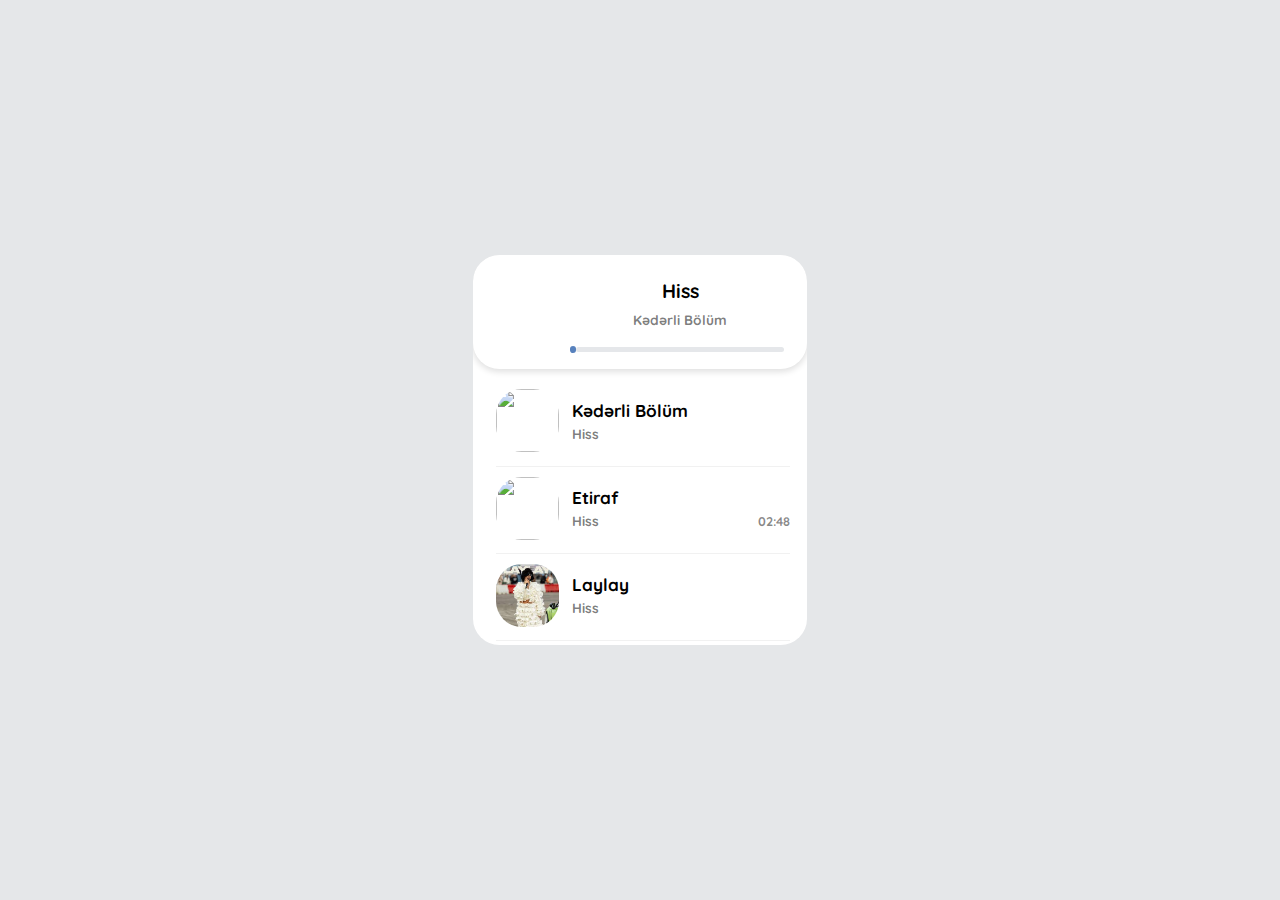
==== index.html @ 08e736f2 "MusicApp" ====
<!DOCTYPE html>
<html lang="en">

<head>
    <meta charset="UTF-8">
    <meta name="viewport" content="width=device-width, initial-scale=1.0">
    <title> Music App</title>
    <link rel="stylesheet" href="./assets/css/musicApp.css">
    <script defer src="./assets/js/musicApp.js"></script>
    <script src="./assets/json/songs.json"></script>
    <script defer src="./assets/js/two.js"></script>
    <script defer src="./assets/js/three.js"></script>
</head>

<body>
    <div class="player">
        <div class="player__header">
            <div class="player__img player__img--absolute slider">
                <button class="player__button player__button--absolute--nw playlist">
                    <img src="http://physical-authority.surge.sh/imgs/icon/playlist.svg" alt="">
                </button>
                <button class="player__button player__button--absolute--center play">
                    <img src="http://physical-authority.surge.sh/imgs/icon/play.svg" alt="">
                    <img src="http://physical-authority.surge.sh/imgs/icon/pause.svg" alt="">
                </button>
                <div class="slider__content">
                    <img class="img slider__img"
                        src="https://images.genius.com/8850ea36cf1cec73703fa0d14164b73e.1000x1000x1.jpg" alt="">
                    <img class="img slider__img"
                        src="https://images.genius.com/93e322c38167c66a240538e155866c4b.1000x1000x1.jpg" alt="">
                    <img class="img slider__img"
                        src="[data-uri]"
                        alt="">
                    <img class="img slider__img"
                        src="[data-uri]"
                        alt="">
                    <img class="img slider__img"
                        src="[data-uri]"
                        alt="">
                    <img class="img slider__img"
                        src="[data-uri]"
                        alt="">
                    <img class="img slider__img"
                        src="https://images.genius.com/63801b952255f94a6206e69eca8adaf7.1000x1000x1.jpg" alt="">
                    <img class="img slider__img"
                        src="[data-uri]"
                        alt="">
                    <img class="img slider__img" src="https://i.ytimg.com/vi/_73dgcyCTIs/maxresdefault.jpg" alt="">
                    <img class="img slider__img"
                        src="[data-uri]"
                        alt="">
                    <img class="img slider__img"
                        src="[data-uri]"
                        alt="">
                    <img class="img slider__img" src="https://i.ytimg.com/vi/tAOPmuHKDKI/maxresdefault.jpg" alt="">
                    <img class="img slider__img"
                        src="[data-uri]"
                        alt="">
                    <img class="img slider__img"
                        src="[data-uri]"
                        alt="">
                    <img class="img slider__img"
                        src="[data-uri]"
                        alt="">
                    <img class="img slider__img"
                        src="[data-uri]"
                        alt="">
                    <img class="img slider__img"
                        src="https://images.genius.com/e7326b36b4ec9df4eec9ecdcbffef70a.640x640x1.jpg" alt="">
                    <img class="img slider__img"
                        src="[data-uri]"
                        alt="">
                    <img class="img slider__img"
                        src="[data-uri]"
                        alt="">
                    <img class="img slider__img"
                        src="https://images.genius.com/172d838cba4c926e62e6466ec415e2bd.1000x1000x1.jpg" alt="">
                    <img class="img slider__img"
                        src="https://images.genius.com/ea74b56c5847842bd8ee5bb027b68617.1000x1000x1.jpg" alt="">
                    <img class="img slider__img"
                        src="[data-uri]"
                        alt="">
                    <img class="img slider__img"
                        src="https://images.genius.com/7edf1e05f711c315e26d75b199ae687f.1000x1000x1.jpg" alt="">
                    <img class="img slider__img"
                        src="[data-uri]"
                        alt="">
                    <img class="img slider__img"
                        src="[data-uri]"
                        alt="">
                    <img class="img slider__img"
                        src="[data-uri]"
                        alt="">
                    <img class="img slider__img"
                        src="https://images.genius.com/de15ffcdda62f4275e579585769f9d04.1000x1000x1.jpg" alt="">
                    <img class="img slider__img"
                        src="https://images.genius.com/1bbf927121de3434fb05dcf90dd048fe.1000x1000x1.jpg" alt="">
                    <img class="img slider__img"
                        src="[data-uri]"
                        alt="">
                    <img class="img slider__img"
                        src="[data-uri]"
                        alt="">
                    <img class="img slider__img"
                        src="[data-uri]"
                        alt="">
                </div>
            </div>
            <div class="player__controls">
                <button class="player__button back">
                    <img class="img" src="http://physical-authority.surge.sh/imgs/icon/back.svg" alt="">
                </button>
                <p class="player__context slider__context">
                    <strong class="slider__name"></strong>
                    <span class="player__title slider__title"></span>
                </p>
                <button class="player__button next">
                    <img class="img" src="http://physical-authority.surge.sh/imgs/icon/next.svg" alt="">
                </button>
                <div class="progres">
                    <div class="progres__filled"></div>
                </div>
            </div>
        </div>
        <ul class="player__playlist list">
            <li class="player__song">
                <img class="player__img img"
                    src="https://images.genius.com/8850ea36cf1cec73703fa0d14164b73e.1000x1000x1.jpg" alt="">
                <p class="player__context">
                    <b class="player__song-name">Kədərli bölüm</b>
                    <span class="flex">
                        <span class="player__title">Hiss</span>
                        <span class="player__song-time"></span>
                    </span>
                </p>
                <audio class="audio" src="./assets/mp3/KədərliBölüm Audio 2024-05-07 at 13.48.38_86a52d43.mp3"></audio>
            </li>
            <li class="player__song">
                <img class="player__img img"
                    src="https://images.genius.com/93e322c38167c66a240538e155866c4b.1000x1000x1.jpg" alt="">
                <p class="player__context">
                    <b class="player__song-name">Etiraf</b>
                    <span class="flex">
                        <span class="player__title">Hiss</span>
                        <span class="player__song-time"></span>
                    </span>
                </p>
                <audio class="audio" src="./assets/mp3/Etiraf Audio 2024-05-07 at 15.11.58_a578fba1.mp3"></audio>
            </li>
            <li class="player__song">
                <img class="player__img img"
                    src="[data-uri]"
                    alt="">
                <p class="player__context">
                    <b class="player__song-name">Laylay</b>
                    <span class="flex">
                        <span class="player__title">Hiss</span>
                        <span class="player__song-time"></span>
                    </span>
                </p>
                <audio class="audio" src="./assets/mp3/Laylay Audio 2024-05-07 at 13.51.43_1c132e42.mp3"></audio>
            </li>
            <li class="player__song">
                <img class="player__img img"
                    src="[data-uri]"
                    alt="">
                <p class="player__context">
                    <b class="player__song-name">Dilək</b>
                    <span class="flex">
                        <span class="player__title">Hiss</span>
                        <span class="player__song-time"></span>
                    </span>
                </p>
                <audio class="audio" src="./assets/mp3/Dilək Audio 2024-05-07 at 15.07.20_36ea0667.mp3"></audio>
            </li>
            <li class="player__song">
                <img class="player__img img"
                    src="[data-uri]"
                    alt="">
                <p class="player__context ">
                    <b class="player__song-name">Biology</b>
                    <span class="flex">
                        <span class="player__title">Hiss</span>
                        <span class="player__song-time"></span>
                    </span>
                </p>
                <audio class="audio" src="./assets/mp3/Biology Audio 2024-05-07 at 15.11.21_8847949c.mp3"></audio>
            </li>
            <li class="player__song">
                <img class="player__img img"
                    src="[data-uri]"
                    alt="">
                <p class="player__context">
                    <b class="player__song-name">Nostalgiya</b>
                    <span class="flex">
                        <span class="player__title">Hiss</span>
                        <span class="player__song-time"></span>
                    </span>
                </p>
                <audio class="audio" src="./assets/mp3/Nostalgiya Audio 2024-05-07 at 15.12.21_8e73ff5e.mp3"></audio>
            </li>
            <li class="player__song">
                <img class="player__img img"
                    src="https://images.genius.com/63801b952255f94a6206e69eca8adaf7.1000x1000x1.jpg" alt="">
                <p class="player__context ">
                    <b class="player__song-name">Mənə pis olma<span class="uppercase"></span></b>
                    <span class="flex">
                        <span class="player__title">Hiss</span>
                        <span class="player__song-time"></span>
                    </span>
                </p>
                <audio class="audio" src="./assets/mp3/Mənə pis olma Audio 2024-05-07 at 13.51.56_ce22ca66.mp3"></audio>
            </li>
            <li class="player__song">
                <img class="player__img img"
                    src="[data-uri]"
                    alt="">
                <p class="player__context ">
                    <b class="player__song-name">Unuduram<span class="uppercase"></span></b>
                    <span class="flex">
                        <span class="player__title">Hiss</span>
                        <span class="player__song-time"></span>
                    </span>
                </p>
                <audio class="audio" src="./assets/mp3/Unuduram Audio 2024-05-07 at 13.52.53_cbcad99e.mp3"></audio>
            </li>
            <li class="player__song">
                <img class="player__img img" src="https://i.ytimg.com/vi/_73dgcyCTIs/maxresdefault.jpg" alt="">
                <p class="player__context ">
                    <b class="player__song-name">Mars<span class="uppercase"></span></b>
                    <span class="flex">
                        <span class="player__title">Hiss</span>
                        <span class="player__song-time"></span>
                    </span>
                </p>
                <audio class="audio" src="./assets/mp3/Mars Audio 2024-05-07 at 14.54.49_acc17fbc.mp3"></audio>
            </li>
            <li class="player__song">
                <img class="player__img img"
                    src="[data-uri]"
                    alt="">
                <p class="player__context ">
                    <b class="player__song-name">Nasa<span class="uppercase"></span></b>
                    <span class="flex">
                        <span class="player__title">Hiss</span>
                        <span class="player__song-time"></span>
                    </span>
                </p>
                <audio class="audio" src="./assets/mp3/Nasa Audio 2024-05-07 at 13.54.18_b44d00d4.mp3"></audio>
            </li>
            <li class="player__song">
                <img class="player__img img"
                    src="[data-uri]"
                    alt="">
                <p class="player__context ">
                    <b class="player__song-name">Betərin betəri<span class="uppercase"></span></b>
                    <span class="flex">
                        <span class="player__title">Hiss</span>
                        <span class="player__song-time"></span>
                    </span>
                </p>
                <audio class="audio" src="./assets/mp3/WhatsApp Audio 2024-05-07 at 13.41.53_b7d9cb85.mp3"></audio>
            </li>
            <li class="player__song">
                <img class="player__img img" src="https://i.ytimg.com/vi/tAOPmuHKDKI/maxresdefault.jpg" alt="">
                <p class="player__context ">
                    <b class="player__song-name">Varmı<span class="uppercase"></span></b>
                    <span class="flex">
                        <span class="player__title">Hiss</span>
                        <span class="player__song-time"></span>
                    </span>
                </p>
                <audio class="audio" src="./assets/mp3/Varmı Audio 2024-05-07 at 14.57.48_7c2bcf2c.mp3"></audio>
            </li>
            <li class="player__song">
                <img class="player__img img"
                    src="[data-uri]"
                    alt="">
                <p class="player__context ">
                    <b class="player__song-name">Ulduzların altında<span class="uppercase"></span></b>
                    <span class="flex">
                        <span class="player__title">Hiss</span>
                        <span class="player__song-time"></span>
                    </span>
                </p>
                <audio class="audio" src="./assets/mp3/WhatsApp Audio 2024-05-07 at 13.41.53_b7d9cb85.mp3"></audio>
            </li>
            <li class="player__song">
                <img class="player__img img"
                    src="[data-uri]"
                    alt="">
                <p class="player__context ">
                    <b class="player__song-name">İddia<span class="uppercase"></span></b>
                    <span class="flex">
                        <span class="player__title">Hiss</span>
                        <span class="player__song-time"></span>
                    </span>
                </p>
                <audio class="audio" src="./assets/mp3/İddia Audio 2024-05-07 at 13.49.16_dfc86a31.mp3"></audio>
            </li>
            <li class="player__song">
                <img class="player__img img"
                    src="[data-uri]"
                    alt="">
                <p class="player__context ">
                    <b class="player__song-name">Busan<span class="uppercase"></span></b>
                    <span class="flex">
                        <span class="player__title">Hiss</span>
                        <span class="player__song-time"></span>
                    </span>
                </p>
                <audio class="audio" src="./assets/mp3/Busan Audio 2024-05-12 at 23.57.51_467ffd60.mp3"></audio>
            </li>
            <li class="player__song">
                <img class="player__img img"
                    src="[data-uri]"
                    alt="">
                <p class="player__context ">
                    <b class="player__song-name">Çək<span class="uppercase"></span></b>
                    <span class="flex">
                        <span class="player__title">Hiss</span>
                        <span class="player__song-time"></span>
                    </span>
                </p>
                <audio class="audio" src="./assets/mp3/Çək Audio 2024-05-07 at 15.17.53_8577693a.mp3"></audio>
            </li>
            <li class="player__song">
                <img class="player__img img"
                    src="https://images.genius.com/e7326b36b4ec9df4eec9ecdcbffef70a.640x640x1.jpg" alt="">
                <p class="player__context ">
                    <b class="player__song-name">Şans<span class="uppercase"></span></b>
                    <span class="flex">
                        <span class="player__title">Hiss</span>
                        <span class="player__song-time"></span>
                    </span>
                </p>
                <audio class="audio" src="./assets/mp3/Şans Audio 2024-05-07 at 15.05.13_f654aa34.mp3"></audio>
            </li>
            <li class="player__song">
                <img class="player__img img"
                    src="[data-uri]"
                    alt="">
                <p class="player__context ">
                    <b class="player__song-name">Bela<span class="uppercase"></span></b>
                    <span class="flex">
                        <span class="player__title">Hiss</span>
                        <span class="player__song-time"></span>
                    </span>
                </p>
                <audio class="audio" src="./assets/mp3/Bela Audio 2024-05-07 at 15.06.30_4d5d5469.mp3"></audio>
            </li>
            <li class="player__song">
                <img class="player__img img"
                    src="[data-uri]"
                    alt="">
                <p class="player__context ">
                    <b class="player__song-name">Zəng elə<span class="uppercase"></span></b>
                    <span class="flex">
                        <span class="player__title">Hiss</span>
                        <span class="player__song-time"></span>
                    </span>
                </p>
                <audio class="audio" src="./assets/mp3/Zəng elə Audio 2024-05-07 at 15.09.33_6750564e.mp3"></audio>
            </li>
            <li class="player__song">
                <img class="player__img img"
                    src="https://images.genius.com/172d838cba4c926e62e6466ec415e2bd.1000x1000x1.jpg" alt="">
                <p class="player__context ">
                    <b class="player__song-name">Karma<span class="uppercase"></span></b>
                    <span class="flex">
                        <span class="player__title">Hiss</span>
                        <span class="player__song-time"></span>
                    </span>
                </p>
                <audio class="audio" src="./assets/mp3/Karma Audio 2024-05-07 at 15.11.22_a3bcea9f.mp3"></audio>
            </li>
            <li class="player__song">
                <img class="player__img img" src="https://images.genius.com/ea74b56c5847842bd8ee5bb027b68617.1000x1000x1.jpg" alt="">
                <p class="player__context ">
                    <b class="player__song-name">Cəsarət<span class="uppercase"></span></b>
                    <span class="flex">
                        <span class="player__title">Hiss</span>
                        <span class="player__song-time"></span>
                    </span>
                </p>
                <audio class="audio" src="./assets/mp3/CesaretAudio 2024-05-13 at 11.54.18_05e7c522.mp3"></audio>
            </li>
            <li class="player__song">
                <img class="player__img img" src="https://images.genius.com/dcc0fd2bf650e4d5e102e8171798ff63.1000x1000x1.png" alt="">
                <p class="player__context ">
                    <b class="player__song-name">Monoton<span class="uppercase"></span></b>
                    <span class="flex">
                        <span class="player__title">Hiss</span>
                        <span class="player__song-time"></span>
                    </span>
                </p>
                <audio class="audio" src="./assets/mp3/Monoton Audio 2024-05-07 at 14.58.04_16563fa9.mp3"></audio>
            </li>
            <li class="player__song">
                <img class="player__img img" src="https://images.genius.com/7edf1e05f711c315e26d75b199ae687f.1000x1000x1.jpg" alt="">
                <p class="player__context ">
                    <b class="player__song-name">Sayıram<span class="uppercase"></span></b>
                    <span class="flex">
                        <span class="player__title">Hiss</span>
                        <span class="player__song-time"></span>
                    </span>
                </p>
                <audio class="audio" src="./assets/mp3/Sayiram Audio 2024-05-07 at 15.10.12_1c319236.mp3"></audio>
            </li>
            <li class="player__song">
                <img class="player__img img" src="[data-uri]" alt="">
                <p class="player__context ">
                    <b class="player__song-name">Kəpənəklər<span class="uppercase"></span></b>
                    <span class="flex">
                        <span class="player__title">Hiss</span>
                        <span class="player__song-time"></span>
                    </span>
                </p>
                <audio class="audio" src="./assets/mp3/Kəpənəklər Audio 2024-05-07 at 14.57.20_a5de3f20.mp3"></audio>
            </li>
            <li class="player__song">
                <img class="player__img img" src="https://images.genius.com/2bc0a44b516568301582e8986c0e3f2d.1000x1000x1.jpg" alt="">
                <p class="player__context ">
                    <b class="player__song-name">Bir ömrün nəğməsi<span class="uppercase"></span></b>
                    <span class="flex">
                        <span class="player__title">Hiss</span>
                        <span class="player__song-time"></span>
                    </span>
                </p>
                <audio class="audio" src="./assets/mp3/BirÖmrünNəğməsi Audio 2024-05-07 at 15.07.47_ee2dc52e.mp3"></audio>
            </li>
            <li class="player__song">
                <img class="player__img img" src="https://images.genius.com/f28889883857ce654f458c2d4268bf31.1000x1000x1.jpg" alt="">
                <p class="player__context ">
                    <b class="player__song-name">Qorxuram<span class="uppercase"></span></b>
                    <span class="flex">
                        <span class="player__title">Hiss</span>
                        <span class="player__song-time"></span>
                    </span>
                </p>
                <audio class="audio" src="./assets/mp3/Qorxuram Audio 2024-05-07 at 13.54.22_4be7567d.mp3"></audio>
            </li>
            <li class="player__song">
                <img class="player__img img" src="[data-uri]" alt="">
                <p class="player__context ">
                    <b class="player__song-name">Get<span class="uppercase"></span></b>
                    <span class="flex">
                        <span class="player__title">Hiss</span>
                        <span class="player__song-time"></span>
                    </span>
                </p>
                <audio class="audio" src="./assets/mp3/Get Audio 2024-05-07 at 13.42.15_96542a07.mp3"></audio>
            </li>
            <li class="player__song">
                <img class="player__img img" src="https://images.genius.com/1bbf927121de3434fb05dcf90dd048fe.1000x1000x1.jpg" alt="">
                <p class="player__context ">
                    <b class="player__song-name">İstəmirəm<span class="uppercase"></span></b>
                    <span class="flex">
                        <span class="player__title">Hiss</span>
                        <span class="player__song-time"></span>
                    </span>
                </p>
                <audio class="audio" src="./assets/mp3/İstəmirəm Audio 2024-05-07 at 13.42.59_ae3b4f61.mp3"></audio>
            </li>
            <li class="player__song">
                <img class="player__img img" src="https://images.genius.com/cfbb58fa8eaac42ce9e633a639b14777.1000x1000x1.jpg" alt="">
                <p class="player__context ">
                    <b class="player__song-name">Sevdim<span class="uppercase"></span></b>
                    <span class="flex">
                        <span class="player__title">Hiss</span>
                        <span class="player__song-time"></span>
                    </span>
                </p>
                <audio class="audio" src="./assets/mp3/Sevdim Audio 2024-05-07 at 13.45.10_86eaddc2.mp3"></audio>
            </li>
            <li class="player__song">
                <img class="player__img img" src="https://images.genius.com/cb5e5c84ebbc5369b204ca3c3e6b5d26.1000x1000x1.jpg" alt="">
                <p class="player__context ">
                    <b class="player__song-name">Biri var<span class="uppercase"></span></b>
                    <span class="flex">
                        <span class="player__title">Hiss</span>
                        <span class="player__song-time"></span>
                    </span>
                </p>
                <audio class="audio" src="./assets/mp3/Bİri var Audio 2024-05-07 at 14.54.06_0d870990.mp3"></audio>
            </li>
            <li class="player__song">
                <img class="player__img img" src="[data-uri]" alt="">
                <p class="player__context ">
                    <b class="player__song-name">Mİrvarilər<span class="uppercase"></span></b>
                    <span class="flex">
                        <span class="player__title">Hiss</span>
                        <span class="player__song-time"></span>
                    </span>
                </p>
                <audio class="audio" src="./assets/mp3/Mirvarilər Audio 2024-05-07 at 15.05.39_06d45725.mp3"></audio>
            </li>
        </ul>
    </div>
</body>

</html>
---- assets/css/musicApp.css ----
@import url('https://fonts.googleapis.com/css2?family=Quicksand:wght@700&display=swap');

html {
    box-sizing: border-box;
    --parent-height: 20em;
    --duration: 1s;
    --duration-text-wrap: 12s 1.5s cubic-bezier(0.82, 0.82, 1, 1.01);
    --cubic-header: var(--duration) cubic-bezier(0.71, 0.21, 0.3, 0.95);
    --cubic-slider: var(--duration) cubic-bezier(0.4, 0, 0.2, 1);
    --cubic-play-list: .35s var(--duration) cubic-bezier(0, 0.85, 0.11, 1.64);
    --cubic-slider-context: cubic-bezier(1, -0.01, 1, 1.01);
}

html *,
html *::before,
html *::after {
    box-sizing: inherit;
    scrollbar-width: none;
}

body {
    margin: 0;
    height: 100vh;
    display: flex;
    user-select: none;
    align-items: center;
    justify-content: center;
    background-color: #e5e7e9;
    font-family: 'Quicksand', sans-serif;
    -webkit-tap-highlight-color: transparent;
    transition: background-color var(--cubic-slider);
}

.img {
    width: 100%;
    flex-shrink: 0;
    display: block;
    object-fit: cover;
}

.list {
    margin: 0;
    padding: 0;
    list-style-type: none;
}

.flex {
    display: flex;
    align-items: center;
    justify-content: space-between;
}

.uppercase {
    text-transform: uppercase;
}

.player {
    width: 17.15em;
    display: flex;
    overflow: hidden;
    font-size: 1.22em;
    border-radius: 1.35em;
    flex-direction: column;
    background-color: white;
    height: var(--parent-height);
}

.player__header {
    z-index: 1;
    gap: 0 .4em;
    width: 100%;
    display: flex;
    height: 5.85em;
    flex-shrink: 0;
    position: relative;
    align-items: flex-start;
    border-radius: inherit;
    justify-content: flex-end;
    background-color: white;
    padding: .95em 0.6em 0 1.2em;
    box-shadow: 0 2px 6px 1px #0000001f;
    transition: height var(--cubic-header), box-shadow var(--duration), padding var(--duration) ease-in-out;
}

.player__header.open-header {
    height: 100%;
    padding-left: 0;
    padding-right: 0;
    box-shadow: unset;
}

.player__img {
    width: 3.22em;
    height: 3.22em;
    border-radius: 1.32em;
}

.player__img--absolute {
    top: 1.4em;
    left: 1.2em;
    position: absolute;
}

.slider {
    flex-shrink: 0;
    overflow: hidden;
    transition: width var(--cubic-header), height var(--cubic-header), top var(--cubic-header), left var(--cubic-header);
}

.slider.open-slider {
    top: 0;
    left: 0;
    width: 100%;
    height: 14.6em;
}

.slider__content {
    display: flex;
    height: 100%;
    will-change: transform;
    transition: transform var(--cubic-slider);
}

.slider__img {
    filter: brightness(75%);
}

.slider__name,
.slider__title {
    overflow: hidden;
    white-space: nowrap;
}

.text-wrap {
    display: block;
    white-space: pre;
    width: fit-content;
    animation: text-wrap var(--duration-text-wrap) infinite;
}

@keyframes text-wrap {
    75% {
        transform: translate3d(-51.5%, 0, 0);
    }

    100% {
        transform: translate3d(-51.5%, 0, 0);
    }
}

.player__button {
    all: unset;
    z-index: 100;
    width: 2.5em;
    height: 2.5em;
    cursor: pointer;
}

.playlist {
    transform: scale(0);
    transition: transform calc(var(--duration) / 2);
}

.slider.open-slider .playlist {
    transform: scale(1);
    transition: transform var(--cubic-play-list);
}

.player__button--absolute--nw {
    top: 5.5%;
    left: 5.5%;
    position: absolute;
}

.player__button--absolute--center {
    top: 0;
    left: 0;
    right: 0;
    bottom: 0;
    margin: auto;
    position: absolute;
}

img[alt="pause-icon"] {
    display: none;
}

.player__controls {
    width: 77%;
    gap: .5em 0;
    display: flex;
    flex-wrap: wrap;
    align-items: center;
    will-change: contents;
    align-content: center;
    justify-content: center;
    transition: transform var(--cubic-header), width var(--cubic-header);
}

.player__controls.move {
    width: 88%;
    transform: translate3d(-1.1em, calc(var(--parent-height) - 153%), 0);
}

.player__context {
    margin: 0;
    width: 100%;
    display: flex;
    line-height: 1.8;
    flex-direction: column;
    justify-content: center;
    text-transform: capitalize;
}

.slider__context {
    width: 56.28%;
    cursor: pointer;
    text-align: center;
    padding-bottom: .2em;
    will-change: contents;
    transition: width var(--cubic-header);
    animation: calc(var(--duration) / 2) var(--cubic-slider-context);
}

@keyframes opacity {
    0% {
        opacity: 0;
    }

    90% {
        opacity: 1;
    }
}

.player__controls.move .slider__context {
    width: 49.48%;
}

.player__title {
    font-size: .7em;
    font-weight: bold;
    color: #00000086;
}

.progres {
    width: 90%;
    height: .25em;
    cursor: pointer;
    border-radius: 1em;
    touch-action: none;
    background-color: #e5e7ea;
    transition: width var(--cubic-header);
}

.player__controls.move .progres {
    width: 98%;
}

.progres__filled {
    width: 0%;
    height: 100%;
    display: flex;
    position: relative;
    align-items: center;
    border-radius: inherit;
    background-color: #78adfe;
}

.progres__filled::before {
    right: 0;
    width: .35em;
    content: " ";
    height: .35em;
    border-radius: 50%;
    position: absolute;
    background-color: #5781bd;
}

.player__playlist {
    height: 100%;
    overflow: auto;
    padding: 1.05em .9em 0 1.2em;
}

.player__playlist::-webkit-scrollbar {
    width: 0;
}

.player__song {
    display: flex;
    cursor: pointer;
    margin-bottom: .5em;
    padding-bottom: .7em;
    border-bottom: .1em solid #d8d8d859;
}

.player__song .player__context {
    line-height: 1.5;
    margin-left: .65em;
}

.player__song-name {
    font-size: .88em;
}

.player__song-time {
    font-size: .65em;
    font-weight: bold;
    color: #00000079;
    height: fit-content;
    align-self: flex-end;
}

.audio {
    display: none !important;
}
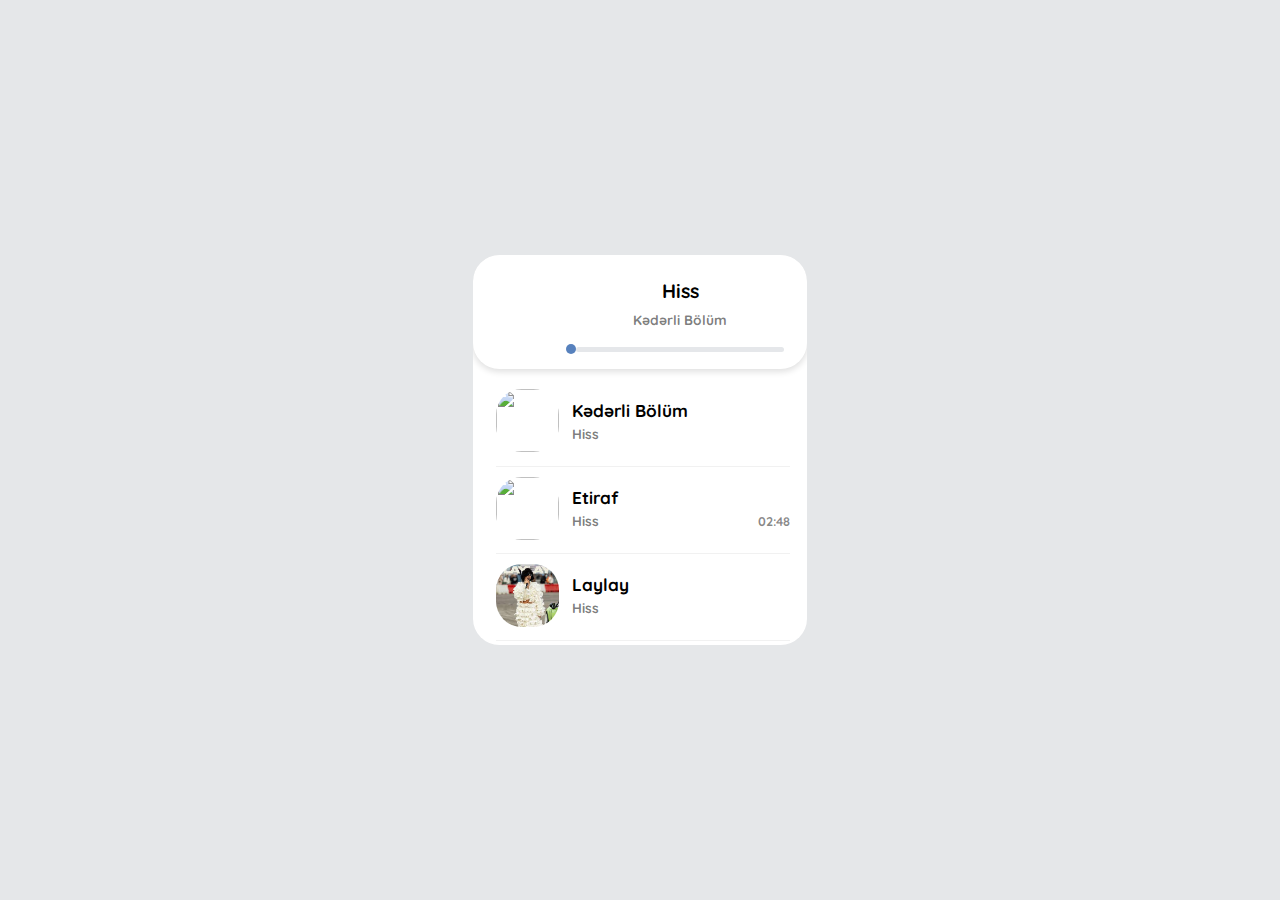
==== commit 847678ce: "MusicApp" ====
--- a/index.html
+++ b/index.html
@@ -375,7 +375,8 @@
                 <audio class="audio" src="./assets/mp3/Karma Audio 2024-05-07 at 15.11.22_a3bcea9f.mp3"></audio>
             </li>
             <li class="player__song">
-                <img class="player__img img" src="https://images.genius.com/ea74b56c5847842bd8ee5bb027b68617.1000x1000x1.jpg" alt="">
+                <img class="player__img img"
+                    src="https://images.genius.com/ea74b56c5847842bd8ee5bb027b68617.1000x1000x1.jpg" alt="">
                 <p class="player__context ">
                     <b class="player__song-name">Cəsarət<span class="uppercase"></span></b>
                     <span class="flex">
@@ -386,7 +387,8 @@
                 <audio class="audio" src="./assets/mp3/CesaretAudio 2024-05-13 at 11.54.18_05e7c522.mp3"></audio>
             </li>
             <li class="player__song">
-                <img class="player__img img" src="https://images.genius.com/dcc0fd2bf650e4d5e102e8171798ff63.1000x1000x1.png" alt="">
+                <img class="player__img img"
+                    src="https://images.genius.com/dcc0fd2bf650e4d5e102e8171798ff63.1000x1000x1.png" alt="">
                 <p class="player__context ">
                     <b class="player__song-name">Monoton<span class="uppercase"></span></b>
                     <span class="flex">
@@ -397,7 +399,8 @@
                 <audio class="audio" src="./assets/mp3/Monoton Audio 2024-05-07 at 14.58.04_16563fa9.mp3"></audio>
             </li>
             <li class="player__song">
-                <img class="player__img img" src="https://images.genius.com/7edf1e05f711c315e26d75b199ae687f.1000x1000x1.jpg" alt="">
+                <img class="player__img img"
+                    src="https://images.genius.com/7edf1e05f711c315e26d75b199ae687f.1000x1000x1.jpg" alt="">
                 <p class="player__context ">
                     <b class="player__song-name">Sayıram<span class="uppercase"></span></b>
                     <span class="flex">
@@ -408,7 +411,9 @@
                 <audio class="audio" src="./assets/mp3/Sayiram Audio 2024-05-07 at 15.10.12_1c319236.mp3"></audio>
             </li>
             <li class="player__song">
-                <img class="player__img img" src="[data-uri]" alt="">
+                <img class="player__img img"
+                    src="[data-uri]"
+                    alt="">
                 <p class="player__context ">
                     <b class="player__song-name">Kəpənəklər<span class="uppercase"></span></b>
                     <span class="flex">
@@ -419,7 +424,8 @@
                 <audio class="audio" src="./assets/mp3/Kəpənəklər Audio 2024-05-07 at 14.57.20_a5de3f20.mp3"></audio>
             </li>
             <li class="player__song">
-                <img class="player__img img" src="https://images.genius.com/2bc0a44b516568301582e8986c0e3f2d.1000x1000x1.jpg" alt="">
+                <img class="player__img img"
+                    src="https://images.genius.com/2bc0a44b516568301582e8986c0e3f2d.1000x1000x1.jpg" alt="">
                 <p class="player__context ">
                     <b class="player__song-name">Bir ömrün nəğməsi<span class="uppercase"></span></b>
                     <span class="flex">
@@ -427,10 +433,12 @@
                         <span class="player__song-time"></span>
                     </span>
                 </p>
-                <audio class="audio" src="./assets/mp3/BirÖmrünNəğməsi Audio 2024-05-07 at 15.07.47_ee2dc52e.mp3"></audio>
-            </li>
-            <li class="player__song">
-                <img class="player__img img" src="https://images.genius.com/f28889883857ce654f458c2d4268bf31.1000x1000x1.jpg" alt="">
+                <audio class="audio"
+                    src="./assets/mp3/BirÖmrünNəğməsi Audio 2024-05-07 at 15.07.47_ee2dc52e.mp3"></audio>
+            </li>
+            <li class="player__song">
+                <img class="player__img img"
+                    src="https://images.genius.com/f28889883857ce654f458c2d4268bf31.1000x1000x1.jpg" alt="">
                 <p class="player__context ">
                     <b class="player__song-name">Qorxuram<span class="uppercase"></span></b>
                     <span class="flex">
@@ -441,7 +449,9 @@
                 <audio class="audio" src="./assets/mp3/Qorxuram Audio 2024-05-07 at 13.54.22_4be7567d.mp3"></audio>
             </li>
             <li class="player__song">
-                <img class="player__img img" src="[data-uri]" alt="">
+                <img class="player__img img"
+                    src="[data-uri]"
+                    alt="">
                 <p class="player__context ">
                     <b class="player__song-name">Get<span class="uppercase"></span></b>
                     <span class="flex">
@@ -452,7 +462,8 @@
                 <audio class="audio" src="./assets/mp3/Get Audio 2024-05-07 at 13.42.15_96542a07.mp3"></audio>
             </li>
             <li class="player__song">
-                <img class="player__img img" src="https://images.genius.com/1bbf927121de3434fb05dcf90dd048fe.1000x1000x1.jpg" alt="">
+                <img class="player__img img"
+                    src="https://images.genius.com/1bbf927121de3434fb05dcf90dd048fe.1000x1000x1.jpg" alt="">
                 <p class="player__context ">
                     <b class="player__song-name">İstəmirəm<span class="uppercase"></span></b>
                     <span class="flex">
@@ -463,7 +474,8 @@
                 <audio class="audio" src="./assets/mp3/İstəmirəm Audio 2024-05-07 at 13.42.59_ae3b4f61.mp3"></audio>
             </li>
             <li class="player__song">
-                <img class="player__img img" src="https://images.genius.com/cfbb58fa8eaac42ce9e633a639b14777.1000x1000x1.jpg" alt="">
+                <img class="player__img img"
+                    src="https://images.genius.com/cfbb58fa8eaac42ce9e633a639b14777.1000x1000x1.jpg" alt="">
                 <p class="player__context ">
                     <b class="player__song-name">Sevdim<span class="uppercase"></span></b>
                     <span class="flex">
@@ -474,7 +486,8 @@
                 <audio class="audio" src="./assets/mp3/Sevdim Audio 2024-05-07 at 13.45.10_86eaddc2.mp3"></audio>
             </li>
             <li class="player__song">
-                <img class="player__img img" src="https://images.genius.com/cb5e5c84ebbc5369b204ca3c3e6b5d26.1000x1000x1.jpg" alt="">
+                <img class="player__img img"
+                    src="https://images.genius.com/cb5e5c84ebbc5369b204ca3c3e6b5d26.1000x1000x1.jpg" alt="">
                 <p class="player__context ">
                     <b class="player__song-name">Biri var<span class="uppercase"></span></b>
                     <span class="flex">
@@ -485,7 +498,9 @@
                 <audio class="audio" src="./assets/mp3/Bİri var Audio 2024-05-07 at 14.54.06_0d870990.mp3"></audio>
             </li>
             <li class="player__song">
-                <img class="player__img img" src="[data-uri]" alt="">
+                <img class="player__img img"
+                    src="[data-uri]"
+                    alt="">
                 <p class="player__context ">
                     <b class="player__song-name">Mİrvarilər<span class="uppercase"></span></b>
                     <span class="flex">
--- a/assets/css/musicApp.css
+++ b/assets/css/musicApp.css
@@ -268,9 +268,9 @@
 
 .progres__filled::before {
     right: 0;
-    width: .35em;
+    width: 10px;
     content: " ";
-    height: .35em;
+    height: 10px;
     border-radius: 50%;
     position: absolute;
     background-color: #5781bd;
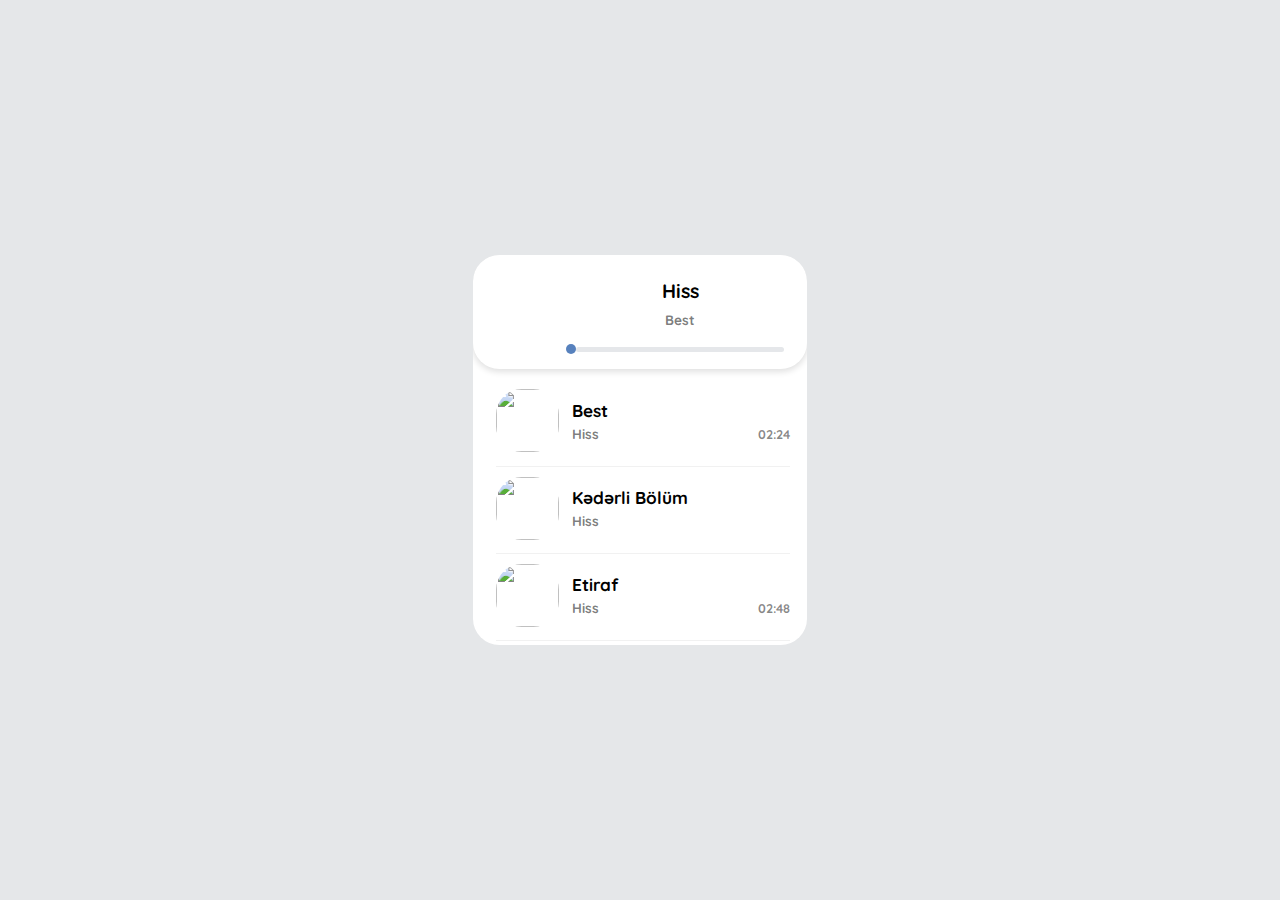
==== commit 30eb3538: "music" ====
--- a/index.html
+++ b/index.html
@@ -10,6 +10,7 @@
     <script src="./assets/json/songs.json"></script>
     <script defer src="./assets/js/two.js"></script>
     <script defer src="./assets/js/three.js"></script>
+    <link rel="stylesheet" href="https://cdnjs.cloudflare.com/ajax/libs/font-awesome/6.5.2/css/all.min.css" integrity="sha512-SnH5WK+bZxgPHs44uWIX+LLJAJ9/2PkPKZ5QiAj6Ta86w+fsb2TkcmfRyVX3pBnMFcV7oQPJkl9QevSCWr3W6A==" crossorigin="anonymous" referrerpolicy="no-referrer" />
 </head>
 
 <body>
@@ -19,11 +20,13 @@
                 <button class="player__button player__button--absolute--nw playlist">
                     <img src="http://physical-authority.surge.sh/imgs/icon/playlist.svg" alt="">
                 </button>
-                <button class="player__button player__button--absolute--center play">
-                    <img src="http://physical-authority.surge.sh/imgs/icon/play.svg" alt="">
-                    <img src="http://physical-authority.surge.sh/imgs/icon/pause.svg" alt="">
+                <button class="player__button player__button--absolute--center play" id="playPauseButton">
+                    <i class="fa-solid fa-play"></i>                    
+                    <i class="fa-solid fa-pause" style="display: none;"></i>                
                 </button>
                 <div class="slider__content">
+                    <img class="img slider__img"
+                        src="https://i.ytimg.com/vi/-KyJaZ-Bv8A/maxresdefault.jpg" alt="">
                     <img class="img slider__img"
                         src="https://images.genius.com/8850ea36cf1cec73703fa0d14164b73e.1000x1000x1.jpg" alt="">
                     <img class="img slider__img"
@@ -108,15 +111,14 @@
             </div>
             <div class="player__controls">
                 <button class="player__button back">
-                    <img class="img" src="http://physical-authority.surge.sh/imgs/icon/back.svg" alt="">
-                </button>
+                    <i class="fa-solid fa-backward"></i>                </button>
                 <p class="player__context slider__context">
                     <strong class="slider__name"></strong>
                     <span class="player__title slider__title"></span>
                 </p>
                 <button class="player__button next">
-                    <img class="img" src="http://physical-authority.surge.sh/imgs/icon/next.svg" alt="">
-                </button>
+                    <i class="fa-solid fa-forward"></i>
+                    </button>
                 <div class="progres">
                     <div class="progres__filled"></div>
                 </div>
@@ -125,6 +127,18 @@
         <ul class="player__playlist list">
             <li class="player__song">
                 <img class="player__img img"
+                    src="https://i.ytimg.com/vi/-KyJaZ-Bv8A/maxresdefault.jpg" alt="">
+                <p class="player__context">
+                    <b class="player__song-name">Best</b>
+                    <span class="flex">
+                        <span class="player__title">Hiss</span>
+                        <span class="player__song-time"></span>
+                    </span>
+                </p>
+                <audio class="audio" src="./assets/mp3/Best Audio 2024-06-22 at 18.14.19_476dfdc4.mp3"></audio>
+            </li>
+            <li class="player__song">
+                <img class="player__img img"
                     src="https://images.genius.com/8850ea36cf1cec73703fa0d14164b73e.1000x1000x1.jpg" alt="">
                 <p class="player__context">
                     <b class="player__song-name">Kədərli bölüm</b>
--- a/assets/css/musicApp.css
+++ b/assets/css/musicApp.css
@@ -156,6 +156,12 @@
     cursor: pointer;
 }
 
+.player__button i {
+    color: rgb(177, 172, 172);
+    padding-left: 17px;
+    font-size: 25px;
+}
+
 .playlist {
     transform: scale(0);
     transition: transform calc(var(--duration) / 2);
@@ -252,10 +258,6 @@
     transition: width var(--cubic-header);
 }
 
-.player__controls.move .progres {
-    width: 98%;
-}
-
 .progres__filled {
     width: 0%;
     height: 100%;
@@ -264,6 +266,10 @@
     align-items: center;
     border-radius: inherit;
     background-color: #78adfe;
+}
+
+.player__controls.move .progres {
+    width: 98%;
 }
 
 .progres__filled::before {
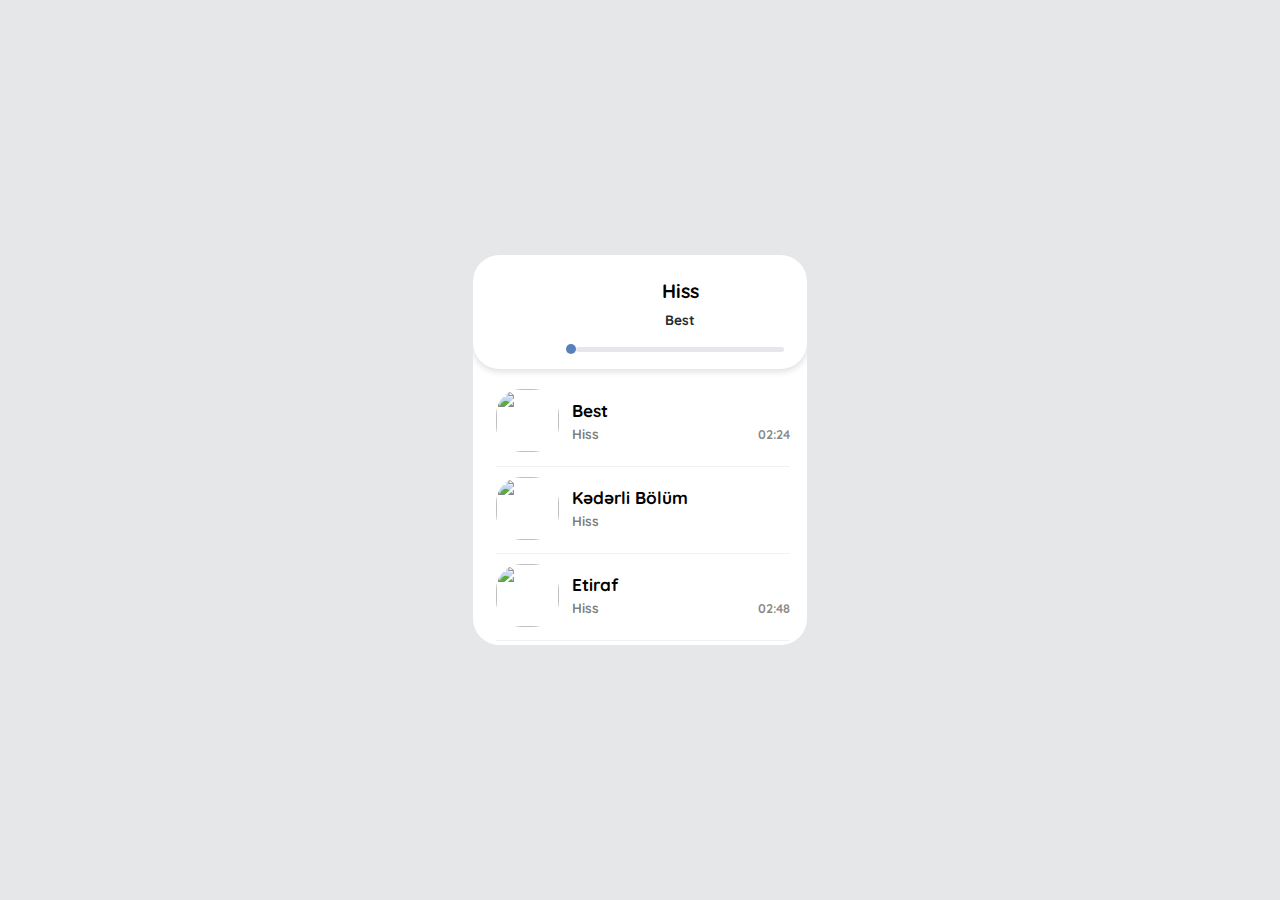
==== commit 3d28ba0d: "Kontakt_Home" ====
--- a/index.html
+++ b/index.html
@@ -10,7 +10,9 @@
     <script src="./assets/json/songs.json"></script>
     <script defer src="./assets/js/two.js"></script>
     <script defer src="./assets/js/three.js"></script>
-    <link rel="stylesheet" href="https://cdnjs.cloudflare.com/ajax/libs/font-awesome/6.5.2/css/all.min.css" integrity="sha512-SnH5WK+bZxgPHs44uWIX+LLJAJ9/2PkPKZ5QiAj6Ta86w+fsb2TkcmfRyVX3pBnMFcV7oQPJkl9QevSCWr3W6A==" crossorigin="anonymous" referrerpolicy="no-referrer" />
+    <link rel="stylesheet" href="https://cdnjs.cloudflare.com/ajax/libs/font-awesome/6.5.2/css/all.min.css"
+        integrity="sha512-SnH5WK+bZxgPHs44uWIX+LLJAJ9/2PkPKZ5QiAj6Ta86w+fsb2TkcmfRyVX3pBnMFcV7oQPJkl9QevSCWr3W6A=="
+        crossorigin="anonymous" referrerpolicy="no-referrer" />
 </head>
 
 <body>
@@ -21,12 +23,11 @@
                     <img src="http://physical-authority.surge.sh/imgs/icon/playlist.svg" alt="">
                 </button>
                 <button class="player__button player__button--absolute--center play" id="playPauseButton">
-                    <i class="fa-solid fa-play"></i>                    
-                    <i class="fa-solid fa-pause" style="display: none;"></i>                
+                    <i class="fa-solid fa-play play-icon"></i>
+                    <i class="fa-solid fa-pause pause-icon" style="display: none;"></i>
                 </button>
                 <div class="slider__content">
-                    <img class="img slider__img"
-                        src="https://i.ytimg.com/vi/-KyJaZ-Bv8A/maxresdefault.jpg" alt="">
+                    <img class="img slider__img" src="https://i.ytimg.com/vi/-KyJaZ-Bv8A/maxresdefault.jpg" alt="">
                     <img class="img slider__img"
                         src="https://images.genius.com/8850ea36cf1cec73703fa0d14164b73e.1000x1000x1.jpg" alt="">
                     <img class="img slider__img"
@@ -111,14 +112,14 @@
             </div>
             <div class="player__controls">
                 <button class="player__button back">
-                    <i class="fa-solid fa-backward"></i>                </button>
+                    <i class="fa-solid fa-backward"></i> </button>
                 <p class="player__context slider__context">
                     <strong class="slider__name"></strong>
                     <span class="player__title slider__title"></span>
                 </p>
                 <button class="player__button next">
                     <i class="fa-solid fa-forward"></i>
-                    </button>
+                </button>
                 <div class="progres">
                     <div class="progres__filled"></div>
                 </div>
@@ -126,8 +127,7 @@
         </div>
         <ul class="player__playlist list">
             <li class="player__song">
-                <img class="player__img img"
-                    src="https://i.ytimg.com/vi/-KyJaZ-Bv8A/maxresdefault.jpg" alt="">
+                <img class="player__img img" src="https://i.ytimg.com/vi/-KyJaZ-Bv8A/maxresdefault.jpg" alt="">
                 <p class="player__context">
                     <b class="player__song-name">Best</b>
                     <span class="flex">
--- a/assets/css/musicApp.css
+++ b/assets/css/musicApp.css
@@ -157,7 +157,7 @@
 }
 
 .player__button i {
-    color: rgb(177, 172, 172);
+    color: rgb(235, 233, 233);
     padding-left: 17px;
     font-size: 25px;
 }
